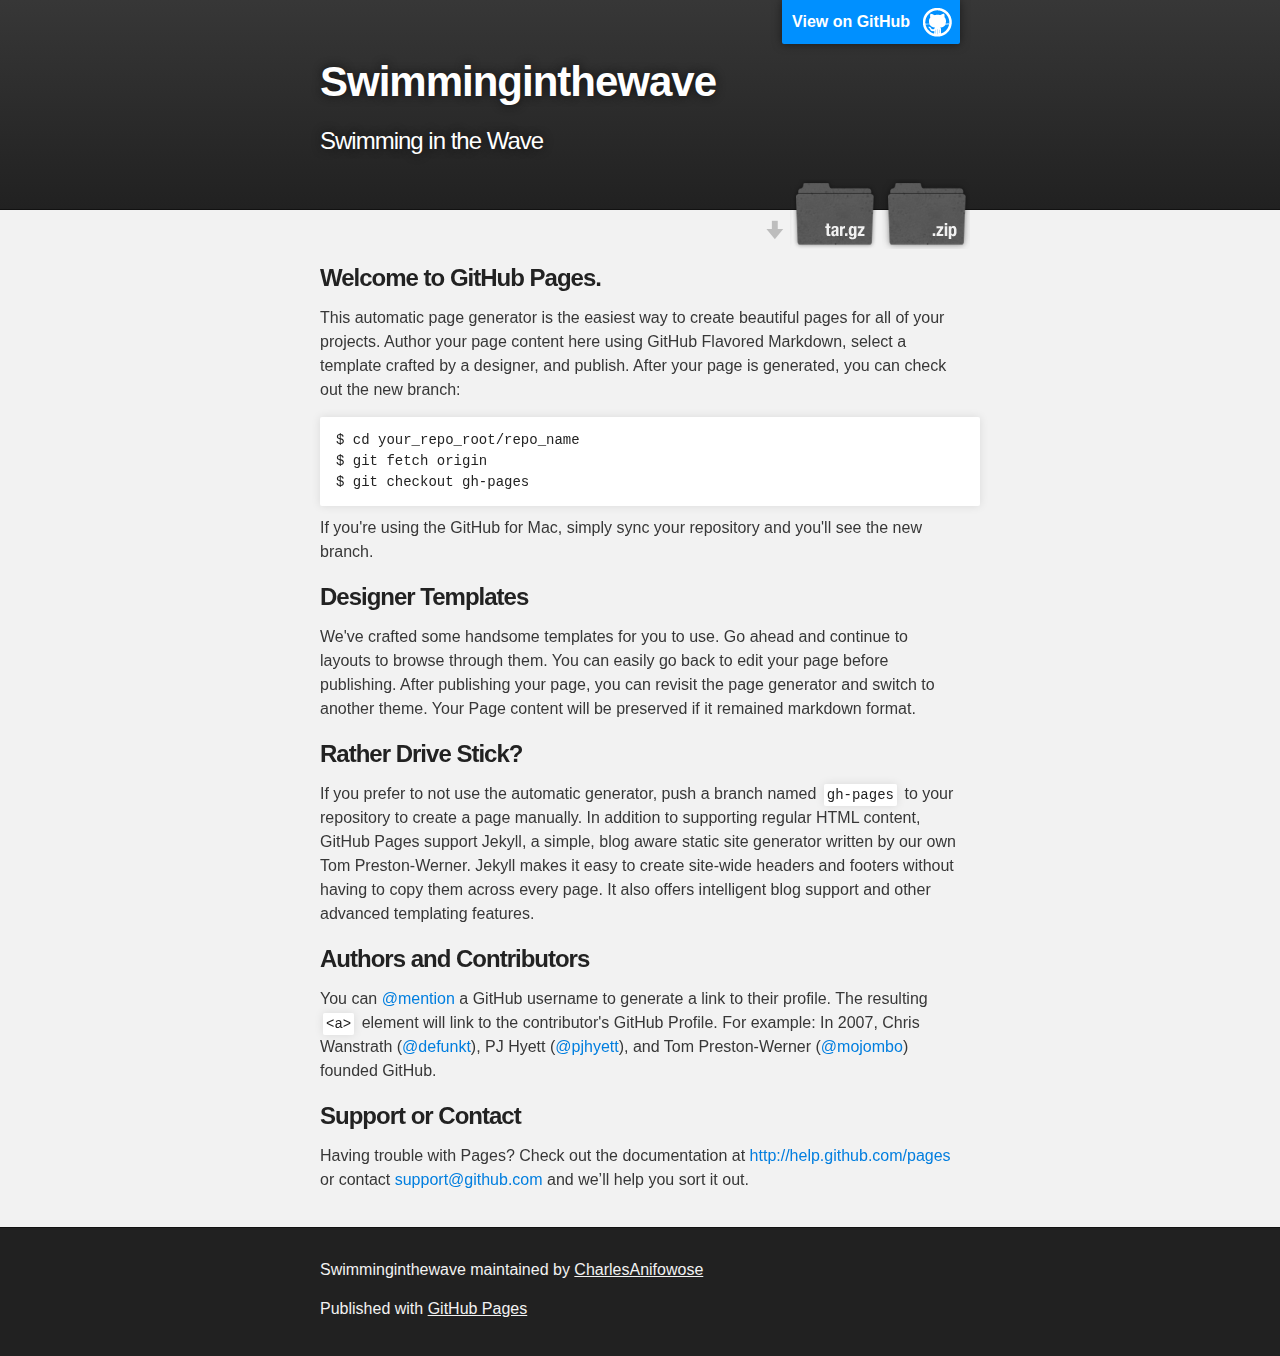
==== index.html @ b9963b8a "Create gh-pages branch via GitHub" ====
<!DOCTYPE html>
<html>

  <head>
    <meta charset='utf-8' />
    <meta http-equiv="X-UA-Compatible" content="chrome=1" />
    <meta name="description" content="Swimminginthewave : Swimming in the Wave" />

    <link rel="stylesheet" type="text/css" media="screen" href="stylesheets/stylesheet.css">

    <title>Swimminginthewave</title>
  </head>

  <body>

    <!-- HEADER -->
    <div id="header_wrap" class="outer">
        <header class="inner">
          <a id="forkme_banner" href="https://github.com/CharlesAnifowose/swimminginthewave">View on GitHub</a>

          <h1 id="project_title">Swimminginthewave</h1>
          <h2 id="project_tagline">Swimming in the Wave</h2>

            <section id="downloads">
              <a class="zip_download_link" href="https://github.com/CharlesAnifowose/swimminginthewave/zipball/master">Download this project as a .zip file</a>
              <a class="tar_download_link" href="https://github.com/CharlesAnifowose/swimminginthewave/tarball/master">Download this project as a tar.gz file</a>
            </section>
        </header>
    </div>

    <!-- MAIN CONTENT -->
    <div id="main_content_wrap" class="outer">
      <section id="main_content" class="inner">
        <h3>
<a name="welcome-to-github-pages" class="anchor" href="#welcome-to-github-pages"><span class="octicon octicon-link"></span></a>Welcome to GitHub Pages.</h3>

<p>This automatic page generator is the easiest way to create beautiful pages for all of your projects. Author your page content here using GitHub Flavored Markdown, select a template crafted by a designer, and publish. After your page is generated, you can check out the new branch:</p>

<pre><code>$ cd your_repo_root/repo_name
$ git fetch origin
$ git checkout gh-pages
</code></pre>

<p>If you're using the GitHub for Mac, simply sync your repository and you'll see the new branch.</p>

<h3>
<a name="designer-templates" class="anchor" href="#designer-templates"><span class="octicon octicon-link"></span></a>Designer Templates</h3>

<p>We've crafted some handsome templates for you to use. Go ahead and continue to layouts to browse through them. You can easily go back to edit your page before publishing. After publishing your page, you can revisit the page generator and switch to another theme. Your Page content will be preserved if it remained markdown format.</p>

<h3>
<a name="rather-drive-stick" class="anchor" href="#rather-drive-stick"><span class="octicon octicon-link"></span></a>Rather Drive Stick?</h3>

<p>If you prefer to not use the automatic generator, push a branch named <code>gh-pages</code> to your repository to create a page manually. In addition to supporting regular HTML content, GitHub Pages support Jekyll, a simple, blog aware static site generator written by our own Tom Preston-Werner. Jekyll makes it easy to create site-wide headers and footers without having to copy them across every page. It also offers intelligent blog support and other advanced templating features.</p>

<h3>
<a name="authors-and-contributors" class="anchor" href="#authors-and-contributors"><span class="octicon octicon-link"></span></a>Authors and Contributors</h3>

<p>You can <a href="https://github.com/blog/821" class="user-mention">@mention</a> a GitHub username to generate a link to their profile. The resulting <code>&lt;a&gt;</code> element will link to the contributor's GitHub Profile. For example: In 2007, Chris Wanstrath (<a href="https://github.com/defunkt" class="user-mention">@defunkt</a>), PJ Hyett (<a href="https://github.com/pjhyett" class="user-mention">@pjhyett</a>), and Tom Preston-Werner (<a href="https://github.com/mojombo" class="user-mention">@mojombo</a>) founded GitHub.</p>

<h3>
<a name="support-or-contact" class="anchor" href="#support-or-contact"><span class="octicon octicon-link"></span></a>Support or Contact</h3>

<p>Having trouble with Pages? Check out the documentation at <a href="http://help.github.com/pages">http://help.github.com/pages</a> or contact <a href="mailto:support@github.com">support@github.com</a> and we’ll help you sort it out.</p>
      </section>
    </div>

    <!-- FOOTER  -->
    <div id="footer_wrap" class="outer">
      <footer class="inner">
        <p class="copyright">Swimminginthewave maintained by <a href="https://github.com/CharlesAnifowose">CharlesAnifowose</a></p>
        <p>Published with <a href="http://pages.github.com">GitHub Pages</a></p>
      </footer>
    </div>

    

  </body>
</html>
---- stylesheets/stylesheet.css ----
/*******************************************************************************
Slate Theme for GitHub Pages
by Jason Costello, @jsncostello
*******************************************************************************/

@import url(pygment_trac.css);

/*******************************************************************************
MeyerWeb Reset
*******************************************************************************/

html, body, div, span, applet, object, iframe,
h1, h2, h3, h4, h5, h6, p, blockquote, pre,
a, abbr, acronym, address, big, cite, code,
del, dfn, em, img, ins, kbd, q, s, samp,
small, strike, strong, sub, sup, tt, var,
b, u, i, center,
dl, dt, dd, ol, ul, li,
fieldset, form, label, legend,
table, caption, tbody, tfoot, thead, tr, th, td,
article, aside, canvas, details, embed,
figure, figcaption, footer, header, hgroup,
menu, nav, output, ruby, section, summary,
time, mark, audio, video {
  margin: 0;
  padding: 0;
  border: 0;
  font: inherit;
  vertical-align: baseline;
}

/* HTML5 display-role reset for older browsers */
article, aside, details, figcaption, figure,
footer, header, hgroup, menu, nav, section {
  display: block;
}

ol, ul {
  list-style: none;
}

blockquote, q {
}

table {
  border-collapse: collapse;
  border-spacing: 0;
}

/*******************************************************************************
Theme Styles
*******************************************************************************/

body {
  box-sizing: border-box;
  color:#373737;
  background: #212121;
  font-size: 16px;
  font-family: 'Myriad Pro', Calibri, Helvetica, Arial, sans-serif;
  line-height: 1.5;
  -webkit-font-smoothing: antialiased;
}

h1, h2, h3, h4, h5, h6 {
  margin: 10px 0;
  font-weight: 700;
  color:#222222;
  font-family: 'Lucida Grande', 'Calibri', Helvetica, Arial, sans-serif;
  letter-spacing: -1px;
}

h1 {
  font-size: 36px;
  font-weight: 700;
}

h2 {
  padding-bottom: 10px;
  font-size: 32px;
  background: url('../images/bg_hr.png') repeat-x bottom;
}

h3 {
  font-size: 24px;
}

h4 {
  font-size: 21px;
}

h5 {
  font-size: 18px;
}

h6 {
  font-size: 16px;
}

p {
  margin: 10px 0 15px 0;
}

footer p {
  color: #f2f2f2;
}

a {
  text-decoration: none;
  color: #007edf;
  text-shadow: none;

  transition: color 0.5s ease;
  transition: text-shadow 0.5s ease;
  -webkit-transition: color 0.5s ease;
  -webkit-transition: text-shadow 0.5s ease;
  -moz-transition: color 0.5s ease;
  -moz-transition: text-shadow 0.5s ease;
  -o-transition: color 0.5s ease;
  -o-transition: text-shadow 0.5s ease;
  -ms-transition: color 0.5s ease;
  -ms-transition: text-shadow 0.5s ease;
}

a:hover, a:focus {text-decoration: underline;}

footer a {
  color: #F2F2F2;
  text-decoration: underline;
}

em {
  font-style: italic;
}

strong {
  font-weight: bold;
}

img {
  position: relative;
  margin: 0 auto;
  max-width: 739px;
  padding: 5px;
  margin: 10px 0 10px 0;
  border: 1px solid #ebebeb;

  box-shadow: 0 0 5px #ebebeb;
  -webkit-box-shadow: 0 0 5px #ebebeb;
  -moz-box-shadow: 0 0 5px #ebebeb;
  -o-box-shadow: 0 0 5px #ebebeb;
  -ms-box-shadow: 0 0 5px #ebebeb;
}

pre, code {
  width: 100%;
  color: #222;
  background-color: #fff;

  font-family: Monaco, "Bitstream Vera Sans Mono", "Lucida Console", Terminal, monospace;
  font-size: 14px;

  border-radius: 2px;
  -moz-border-radius: 2px;
  -webkit-border-radius: 2px;



}

pre {
  width: 100%;
  padding: 10px;
  box-shadow: 0 0 10px rgba(0,0,0,.1);
  overflow: auto;
}

code {
  padding: 3px;
  margin: 0 3px;
  box-shadow: 0 0 10px rgba(0,0,0,.1);
}

pre code {
  display: block;
  box-shadow: none;
}

blockquote {
  color: #666;
  margin-bottom: 20px;
  padding: 0 0 0 20px;
  border-left: 3px solid #bbb;
}

ul, ol, dl {
  margin-bottom: 15px
}

ul li {
  list-style: inside;
  padding-left: 20px;
}

ol li {
  list-style: decimal inside;
  padding-left: 20px;
}

dl dt {
  font-weight: bold;
}

dl dd {
  padding-left: 20px;
  font-style: italic;
}

dl p {
  padding-left: 20px;
  font-style: italic;
}

hr {
  height: 1px;
  margin-bottom: 5px;
  border: none;
  background: url('../images/bg_hr.png') repeat-x center;
}

table {
  border: 1px solid #373737;
  margin-bottom: 20px;
  text-align: left;
 }

th {
  font-family: 'Lucida Grande', 'Helvetica Neue', Helvetica, Arial, sans-serif;
  padding: 10px;
  background: #373737;
  color: #fff;
 }

td {
  padding: 10px;
  border: 1px solid #373737;
 }

form {
  background: #f2f2f2;
  padding: 20px;
}

/*******************************************************************************
Full-Width Styles
*******************************************************************************/

.outer {
  width: 100%;
}

.inner {
  position: relative;
  max-width: 640px;
  padding: 20px 10px;
  margin: 0 auto;
}

#forkme_banner {
  display: block;
  position: absolute;
  top:0;
  right: 10px;
  z-index: 10;
  padding: 10px 50px 10px 10px;
  color: #fff;
  background: url('../images/blacktocat.png') #0090ff no-repeat 95% 50%;
  font-weight: 700;
  box-shadow: 0 0 10px rgba(0,0,0,.5);
  border-bottom-left-radius: 2px;
  border-bottom-right-radius: 2px;
}

#header_wrap {
  background: #212121;
  background: -moz-linear-gradient(top, #373737, #212121);
  background: -webkit-linear-gradient(top, #373737, #212121);
  background: -ms-linear-gradient(top, #373737, #212121);
  background: -o-linear-gradient(top, #373737, #212121);
  background: linear-gradient(top, #373737, #212121);
}

#header_wrap .inner {
  padding: 50px 10px 30px 10px;
}

#project_title {
  margin: 0;
  color: #fff;
  font-size: 42px;
  font-weight: 700;
  text-shadow: #111 0px 0px 10px;
}

#project_tagline {
  color: #fff;
  font-size: 24px;
  font-weight: 300;
  background: none;
  text-shadow: #111 0px 0px 10px;
}

#downloads {
  position: absolute;
  width: 210px;
  z-index: 10;
  bottom: -40px;
  right: 0;
  height: 70px;
  background: url('../images/icon_download.png') no-repeat 0% 90%;
}

.zip_download_link {
  display: block;
  float: right;
  width: 90px;
  height:70px;
  text-indent: -5000px;
  overflow: hidden;
  background: url(../images/sprite_download.png) no-repeat bottom left;
}

.tar_download_link {
  display: block;
  float: right;
  width: 90px;
  height:70px;
  text-indent: -5000px;
  overflow: hidden;
  background: url(../images/sprite_download.png) no-repeat bottom right;
  margin-left: 10px;
}

.zip_download_link:hover {
  background: url(../images/sprite_download.png) no-repeat top left;
}

.tar_download_link:hover {
  background: url(../images/sprite_download.png) no-repeat top right;
}

#main_content_wrap {
  background: #f2f2f2;
  border-top: 1px solid #111;
  border-bottom: 1px solid #111;
}

#main_content {
  padding-top: 40px;
}

#footer_wrap {
  background: #212121;
}



/*******************************************************************************
Small Device Styles
*******************************************************************************/

@media screen and (max-width: 480px) {
  body {
    font-size:14px;
  }

  #downloads {
    display: none;
  }

  .inner {
    min-width: 320px;
    max-width: 480px;
  }

  #project_title {
  font-size: 32px;
  }

  h1 {
    font-size: 28px;
  }

  h2 {
    font-size: 24px;
  }

  h3 {
    font-size: 21px;
  }

  h4 {
    font-size: 18px;
  }

  h5 {
    font-size: 14px;
  }

  h6 {
    font-size: 12px;
  }

  code, pre {
    min-width: 320px;
    max-width: 480px;
    font-size: 11px;
  }

}
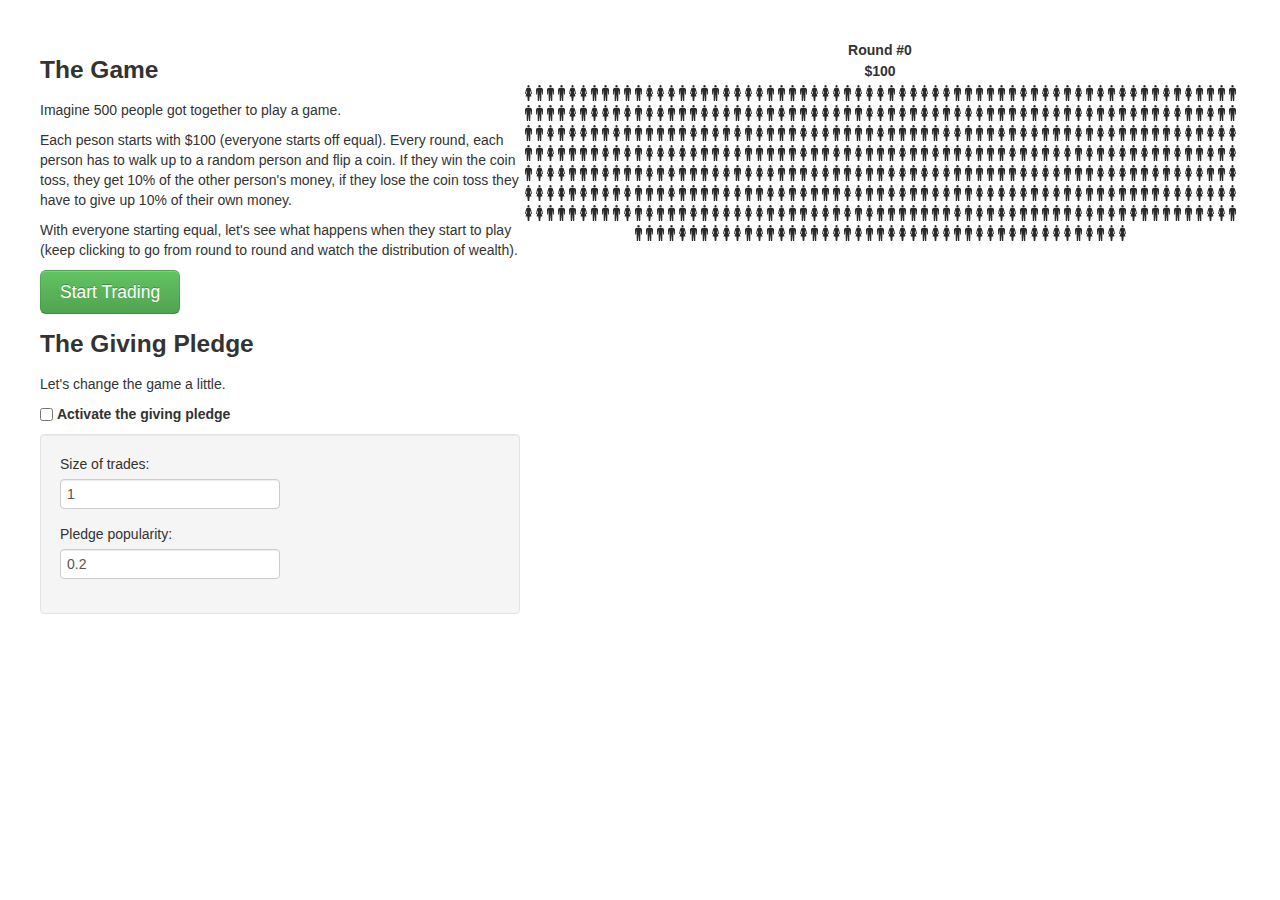
==== commit 18ba1e5c: "added yakovenko demo code" ====
--- a/index.html
+++ b/index.html
@@ -1,79 +1,40 @@
-<!DOCTYPE html>
-<html>
+<!DOCTYPE html PUBLIC "-//W3C//DTD XHTML 1.0 Transitional//EN" "http://www.w3.org/TR/xhtml1/DTD/xhtml1-transitional.dtd">
 
-  <head>
-    <meta charset='utf-8' />
-    <meta http-equiv="X-UA-Compatible" content="chrome=1" />
-    <meta name="description" content="Swimminginthewave : Swimming in the Wave" />
+<html lang="en" 
+	  xmlns:ng="http://angularjs.org/" 
+	  id="ng-app" 
+	  ng-app="app" 
+	  >
 
-    <link rel="stylesheet" type="text/css" media="screen" href="stylesheets/stylesheet.css">
+	<head>
+	  <meta charset="utf-8" >
+	  <meta http-equiv="X-UA-Compatible" content="IE=edge,chrome=1" />
 
-    <title>Swimminginthewave</title>
-  </head>
+	  <title>App</title>
 
-  <body>
+	  <!-- Stylesheets  -->
+	  <link rel="stylesheet" href="stylesheets/bootstrap.css">
+	  <link rel="stylesheet" href="stylesheets/bootstrap-responsive.css">
+	  <link rel="stylesheet" href="stylesheets/style.css">
 
-    <!-- HEADER -->
-    <div id="header_wrap" class="outer">
-        <header class="inner">
-          <a id="forkme_banner" href="https://github.com/CharlesAnifowose/swimminginthewave">View on GitHub</a>
+	  <!-- Javascript -->
+	  <script type="text/javascript" src="lib/flotr2/flotr2.min.js"></script>
+	  <script type="text/javascript" src="lib/flotr2/flotr2.ie.min.js"></script>
+	  <script type="text/javascript" src="lib/underscore/underscore-min.js"></script>
+	  <!-- <script type="text/javascript" src="lib/jquery/jquery.js"></script> -->
+	  <script type="text/javascript" src="lib/angular/angular.min.js"></script>
 
-          <h1 id="project_title">Swimminginthewave</h1>
-          <h2 id="project_tagline">Swimming in the Wave</h2>
+	  <!-- Angular files -->
+	  <script type="text/javascript" src="js/app.js"></script>
+	  <script type="text/javascript" src="js/controllers.js"></script>
+	  <script type="text/javascript" src="js/directives.js"></script>
+	  <script type="text/javascript" src="js/filters.js"></script>
+	  <script type="text/javascript" src="js/services.js"></script>
+	</head>
+	
+	<body>
 
-            <section id="downloads">
-              <a class="zip_download_link" href="https://github.com/CharlesAnifowose/swimminginthewave/zipball/master">Download this project as a .zip file</a>
-              <a class="tar_download_link" href="https://github.com/CharlesAnifowose/swimminginthewave/tarball/master">Download this project as a tar.gz file</a>
-            </section>
-        </header>
-    </div>
+		<div ng-include="'views/main.html'"></div>
 
-    <!-- MAIN CONTENT -->
-    <div id="main_content_wrap" class="outer">
-      <section id="main_content" class="inner">
-        <h3>
-<a name="welcome-to-github-pages" class="anchor" href="#welcome-to-github-pages"><span class="octicon octicon-link"></span></a>Welcome to GitHub Pages.</h3>
-
-<p>This automatic page generator is the easiest way to create beautiful pages for all of your projects. Author your page content here using GitHub Flavored Markdown, select a template crafted by a designer, and publish. After your page is generated, you can check out the new branch:</p>
-
-<pre><code>$ cd your_repo_root/repo_name
-$ git fetch origin
-$ git checkout gh-pages
-</code></pre>
-
-<p>If you're using the GitHub for Mac, simply sync your repository and you'll see the new branch.</p>
-
-<h3>
-<a name="designer-templates" class="anchor" href="#designer-templates"><span class="octicon octicon-link"></span></a>Designer Templates</h3>
-
-<p>We've crafted some handsome templates for you to use. Go ahead and continue to layouts to browse through them. You can easily go back to edit your page before publishing. After publishing your page, you can revisit the page generator and switch to another theme. Your Page content will be preserved if it remained markdown format.</p>
-
-<h3>
-<a name="rather-drive-stick" class="anchor" href="#rather-drive-stick"><span class="octicon octicon-link"></span></a>Rather Drive Stick?</h3>
-
-<p>If you prefer to not use the automatic generator, push a branch named <code>gh-pages</code> to your repository to create a page manually. In addition to supporting regular HTML content, GitHub Pages support Jekyll, a simple, blog aware static site generator written by our own Tom Preston-Werner. Jekyll makes it easy to create site-wide headers and footers without having to copy them across every page. It also offers intelligent blog support and other advanced templating features.</p>
-
-<h3>
-<a name="authors-and-contributors" class="anchor" href="#authors-and-contributors"><span class="octicon octicon-link"></span></a>Authors and Contributors</h3>
-
-<p>You can <a href="https://github.com/blog/821" class="user-mention">@mention</a> a GitHub username to generate a link to their profile. The resulting <code>&lt;a&gt;</code> element will link to the contributor's GitHub Profile. For example: In 2007, Chris Wanstrath (<a href="https://github.com/defunkt" class="user-mention">@defunkt</a>), PJ Hyett (<a href="https://github.com/pjhyett" class="user-mention">@pjhyett</a>), and Tom Preston-Werner (<a href="https://github.com/mojombo" class="user-mention">@mojombo</a>) founded GitHub.</p>
-
-<h3>
-<a name="support-or-contact" class="anchor" href="#support-or-contact"><span class="octicon octicon-link"></span></a>Support or Contact</h3>
-
-<p>Having trouble with Pages? Check out the documentation at <a href="http://help.github.com/pages">http://help.github.com/pages</a> or contact <a href="mailto:support@github.com">support@github.com</a> and we’ll help you sort it out.</p>
-      </section>
-    </div>
-
-    <!-- FOOTER  -->
-    <div id="footer_wrap" class="outer">
-      <footer class="inner">
-        <p class="copyright">Swimminginthewave maintained by <a href="https://github.com/CharlesAnifowose">CharlesAnifowose</a></p>
-        <p>Published with <a href="http://pages.github.com">GitHub Pages</a></p>
-      </footer>
-    </div>
-
-    
-
-  </body>
+	</body>
 </html>
--- a/stylesheets/style.css
+++ b/stylesheets/style.css
@@ -0,0 +1,21 @@
+.circle-container {
+	text-align: center
+}
+.circle-container td {
+	vertical-align: top;
+}
+
+.person {
+	display:inline-block;
+	margin: 2px 2px;
+	height: 16px;
+	width: 7px;
+}
+.person.man.clr {background:url('../images/man-clr.png'); }
+.person.fem.clr {background:url('../images/fem-clr.png'); }
+.person.man.clr:hover {background:url('../images/man-hover.png'); }
+.person.fem.clr:hover {background:url('../images/fem-hover.png'); }
+.person.man.pos {background:url('../images/man-pos.png'); }
+.person.fem.pos {background:url('../images/fem-pos.png'); }
+
+
